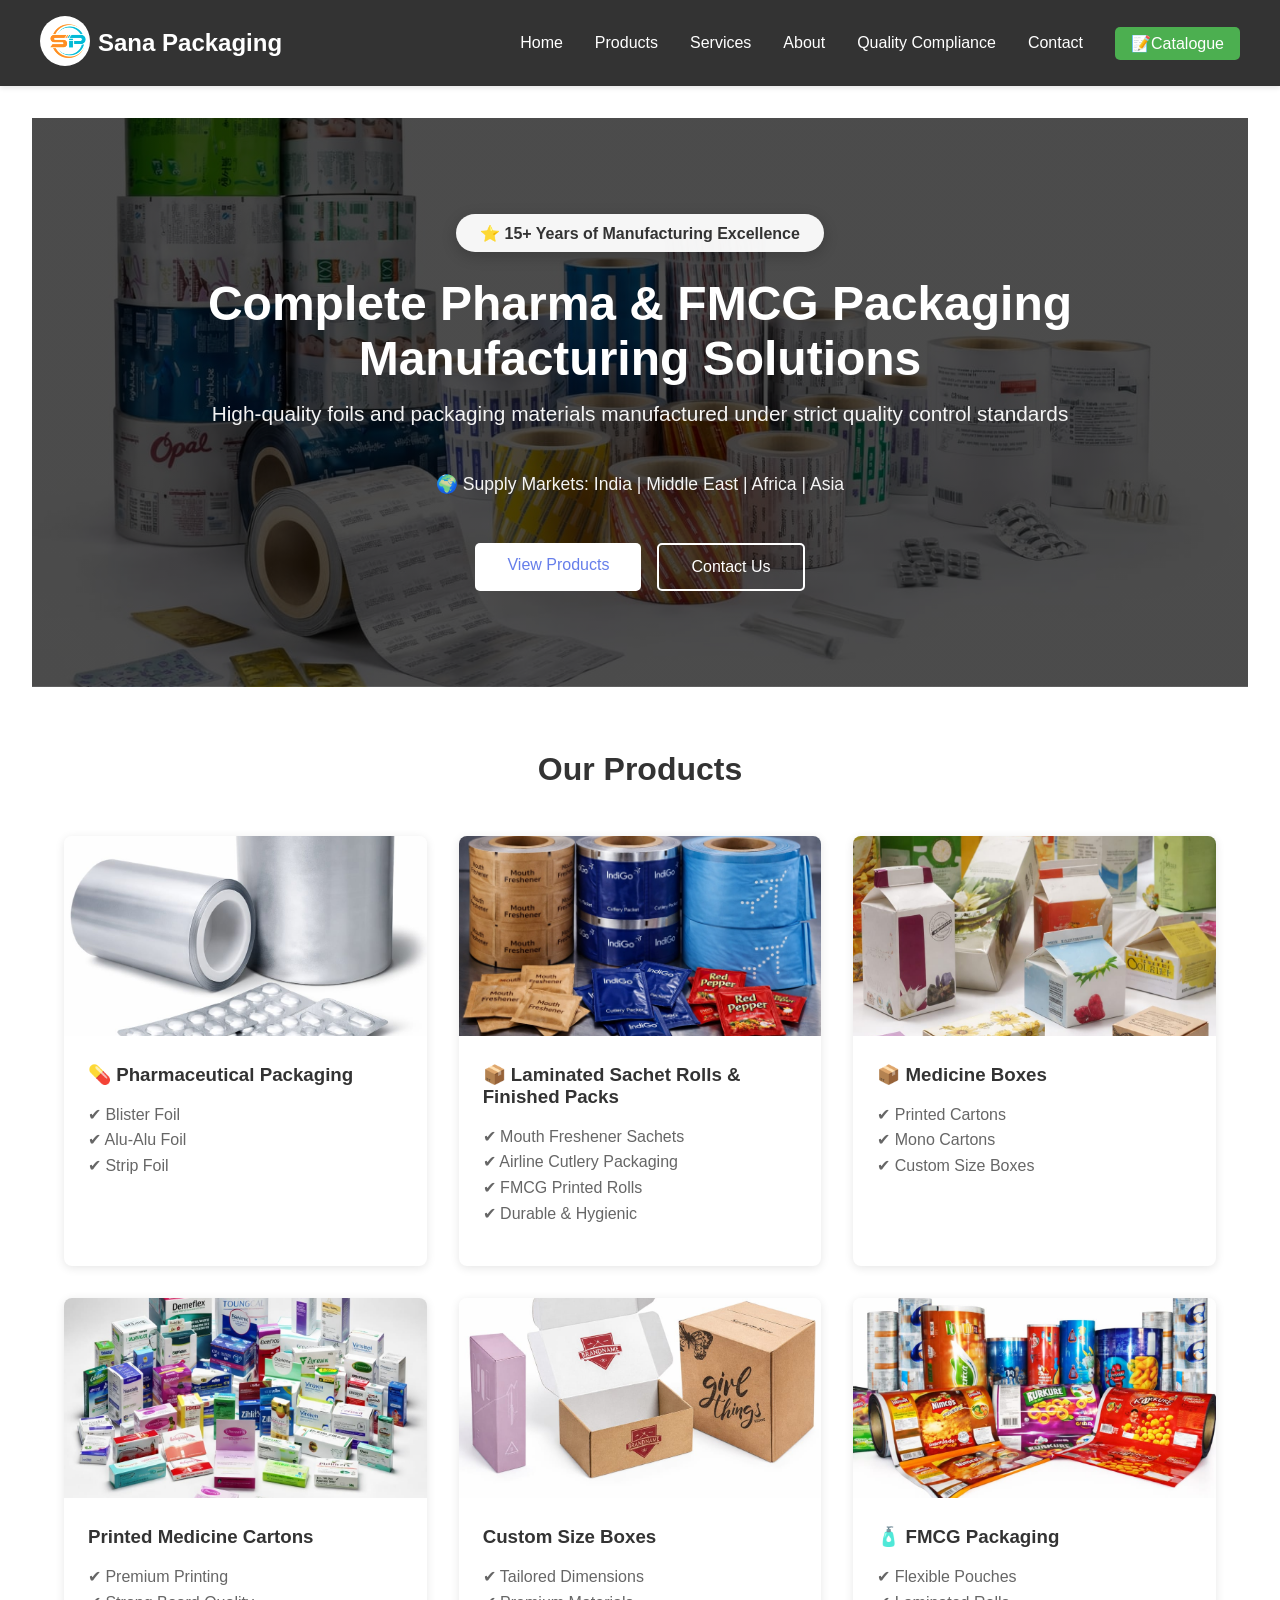
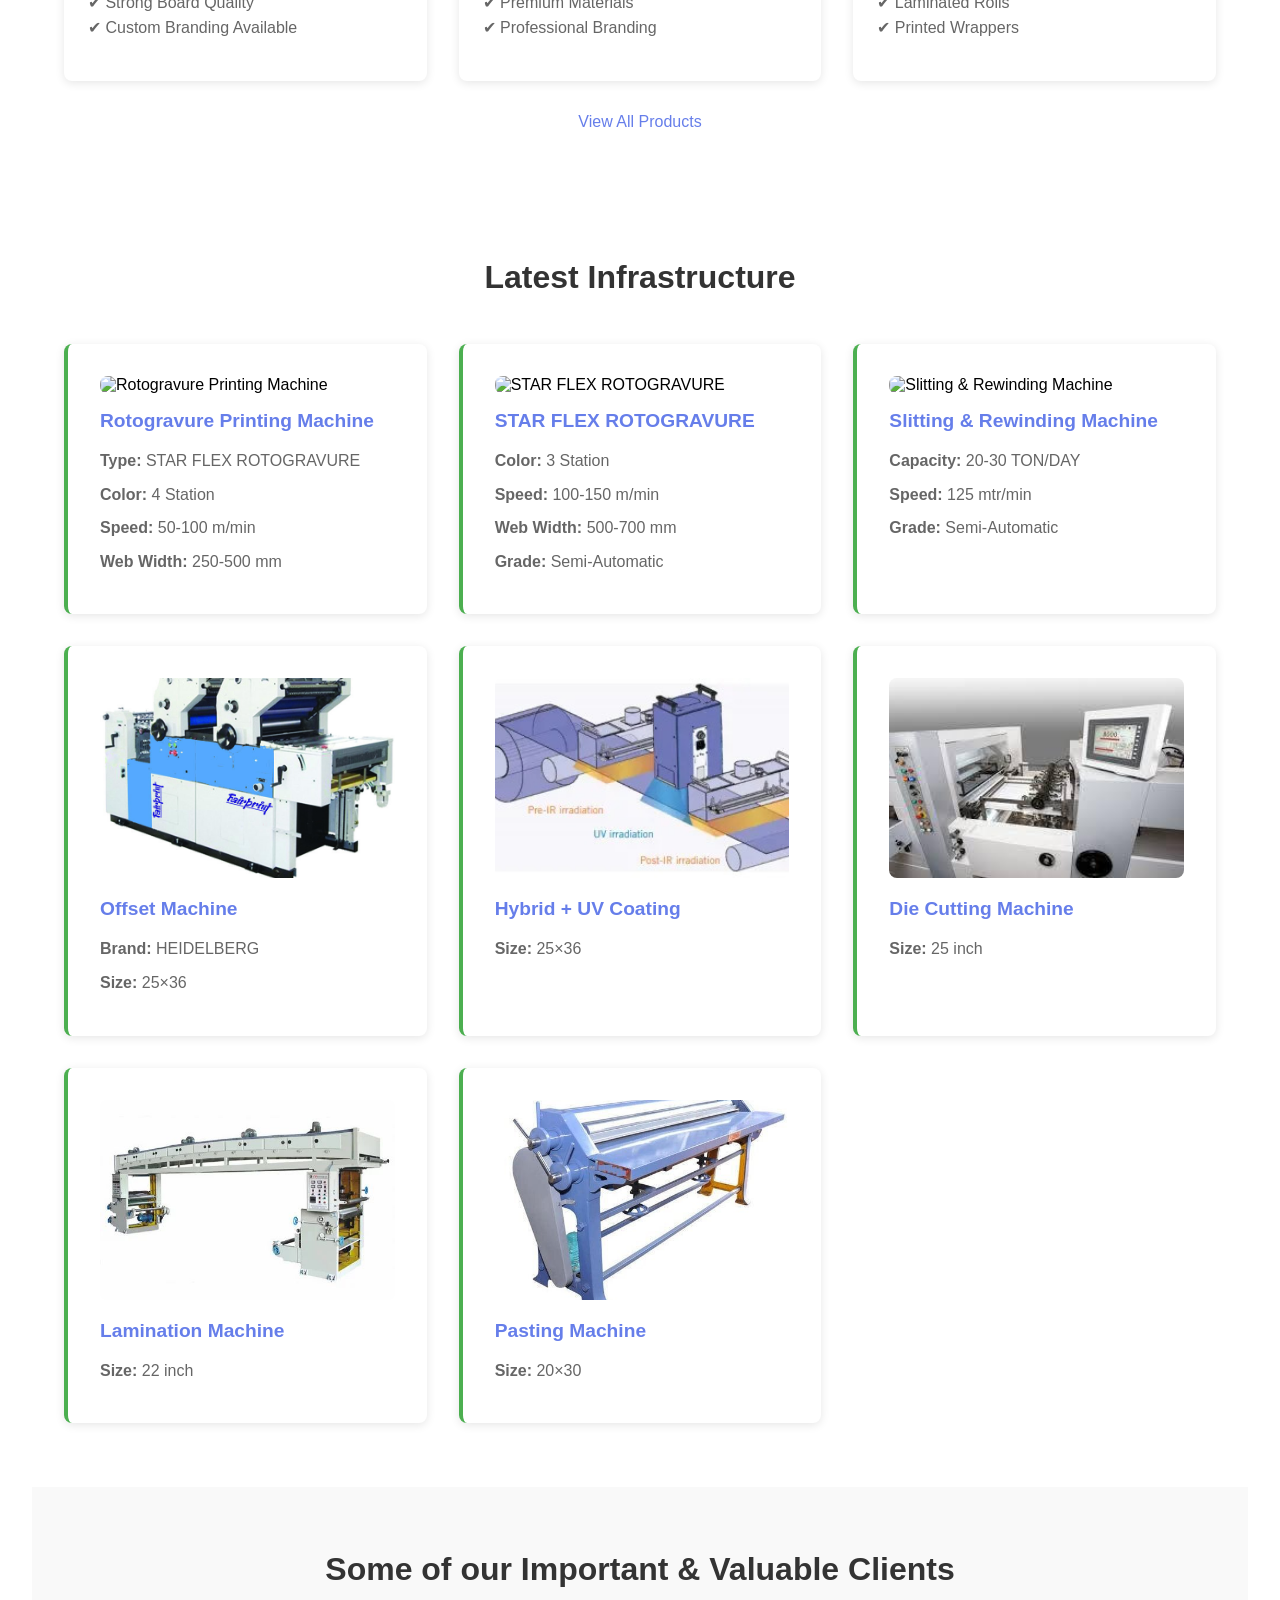
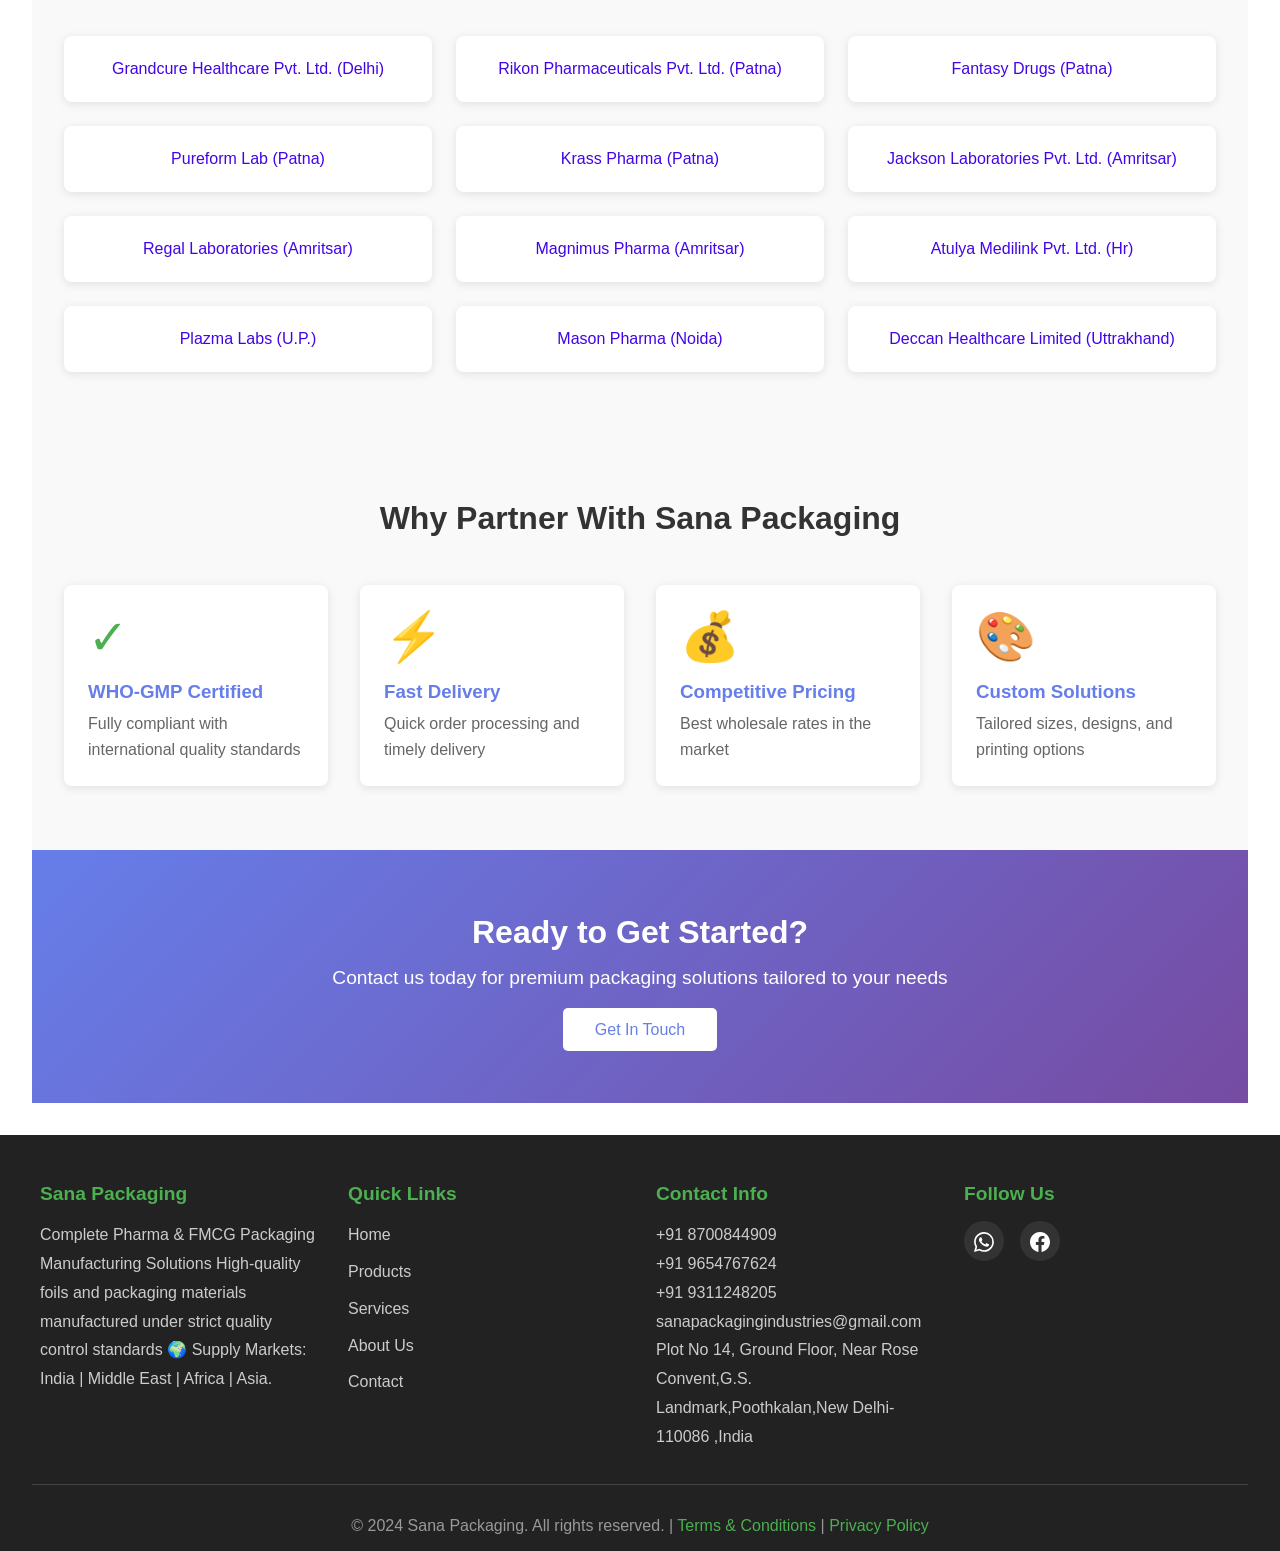
==== index.html @ e00f4d95 "Add files via upload" ====
<!DOCTYPE html>
<html lang="en">

<head>
    <meta charset="UTF-8">
    <meta name="viewport" content="width=device-width, initial-scale=1.0">
    <title>Sana Packaging</title>
    <link rel="stylesheet" href="css/main.css">
    <link rel="stylesheet" href="css/style.css">
    <link rel="stylesheet" href="css/animation.css">
    <script src="js/main.js" defer></script>
</head>

<body>
    <header>
        <div class="container">
            <div class="logo">
                <a href="index.html">
                    <img src="images/logo.jpeg" alt="Sana Packaging Logo">
                </a>
                <h1>Sana Packaging</h1>
            </div>
            <button class="menu-toggle" aria-label="Toggle menu">
                <span></span>
                <span></span>
                <span></span>
            </button>
            <nav>
                <ul>
                    <li><a href="index.html">Home</a></li>
                    <li><a href="product.html">Products</a></li>
                    <li><a href="services.html">Services</a></li>
                    <li><a href="about.html">About</a></li>
                    <li><a href="certifications.html">Quality Compliance</a></li>
                    <li><a href="contact.html">Contact</a></li>
                    <li><a href="Catalog/Sana Packaging Industries.pdf" download="Sana-Packaging-Catalog.pdf" class="catalog-link">📝Catalogue</a></li>
                </ul>
            </nav>
        </div>
    </header>

    <main>
        <section class="hero">
            <div class="hero-badge">⭐ 15+ Years of Manufacturing Excellence</div>
            <h1>Complete Pharma & FMCG Packaging Manufacturing Solutions</h1>
            <p>High-quality foils and packaging materials manufactured under strict quality control standards</p>
            <div class="hero-markets">
                <p>🌍 Supply Markets: India | Middle East | Africa | Asia</p>
            </div>
            <div class="hero-buttons">
                <a href="product.html" class="btn btn-primary">View Products</a>
                <a href="contact.html" class="btn btn-secondary">Contact Us</a>
            </div>
        </section>



        <section class="products-preview">
            <div class="container">
                <h2>Our Products</h2>
                <div class="product-grid">
                    <div class="product-card">
                        <img src="images/BlisterFoil.jpeg" alt="Pharmaceutical Packaging">
                        <div class="product-info">
                            <h3>💊 Pharmaceutical Packaging</h3>
                            <p>✔ Blister Foil<br>✔ Alu-Alu Foil<br>✔ Strip Foil</p>
                        </div>
                    </div>
                    

                   
                     <div class="product-card">
                        <img src="images/LaminatedSachetPackaging.jpeg" alt="Laminated Sachet Rolls & Finished Packs">
                        <div class="product-info">
                            <h3>📦 Laminated Sachet Rolls & Finished Packs</h3>
                            <p>✔  Mouth Freshener Sachets<br>✔ Airline Cutlery Packaging<br>✔ FMCG Printed Rolls <br>✔ Durable & Hygienic</p>
                        </div>
                    </div>
            

                   




                    <div class="product-card">
                        <img src="images/MonoCartons.jpeg" alt="Medicine Boxes">
                        <div class="product-info">
                            <h3>📦 Medicine Boxes</h3>
                            <p>✔ Printed Cartons<br>✔ Mono Cartons<br>✔ Custom Size Boxes</p>
                        </div>
                    </div>





                          <div class="product-card">
                        <img src="images/PrintedMedicineCartons.jpeg" alt="Printed Medicine Cartons">
                        <div class="product-info">
                            <h3>Printed Medicine Cartons</h3>
                            <p>✔ Premium Printing<br>✔ Strong Board Quality<br>✔ Custom Branding Available</p>
                        </div>
                    </div>


                    <div class="product-card">
                        <img src="images/CustomSizeBoxes.jpeg" alt="Custom Size Boxes">
                        <div class="product-info">
                            <h3>Custom Size Boxes</h3>
                            <p>✔ Tailored Dimensions<br>✔ Premium Materials<br>✔ Professional Branding</p>
                        </div>
                    </div>



                    <div class="product-card">
                        <img src="images/FlexiblePackagingPouches.jpeg" alt="FMCG Packaging">
                        <div class="product-info">
                            <h3>🧴 FMCG Packaging</h3>
                            <p>✔ Flexible Pouches<br>✔ Laminated Rolls<br>✔ Printed Wrappers</p>
                        </div>
                    </div>


                </div>
                <div class="text-center">
                    <a href="product.html" class="btn btn-primary">View All Products</a>
                </div>
            </div>
        </section>

        <section class="infrastructure-section">
            <div class="container">
                <h2>Latest Infrastructure</h2>
                <div class="machines-grid">
                    <div class="machine-card">
                        <img src="images/RotogravurePrintingMachine.jpg" alt="Rotogravure Printing Machine">
                        <h3>Rotogravure Printing Machine</h3>
                        <p><strong>Type:</strong> STAR FLEX ROTOGRAVURE</p>
                        <p><strong>Color:</strong> 4 Station</p>
                        <p><strong>Speed:</strong> 50-100 m/min</p>
                        <p><strong>Web Width:</strong> 250-500 mm</p>
                    </div>
                    <div class="machine-card">
                        <img src="images/STARFLEXROTOGRAVURE.png" alt="STAR FLEX ROTOGRAVURE">
                        <h3>STAR FLEX ROTOGRAVURE</h3>
                        <p><strong>Color:</strong> 3 Station</p>
                        <p><strong>Speed:</strong> 100-150 m/min</p>
                        <p><strong>Web Width:</strong> 500-700 mm</p>
                        <p><strong>Grade:</strong> Semi-Automatic</p>
                    </div>
                    <div class="machine-card">
                        <img src="images/SlittingRewindingMachine.jpg" alt="Slitting & Rewinding Machine">
                        <h3>Slitting & Rewinding Machine</h3>
                        <p><strong>Capacity:</strong> 20-30 TON/DAY</p>
                        <p><strong>Speed:</strong> 125 mtr/min</p>
                        <p><strong>Grade:</strong> Semi-Automatic</p>
                    </div>
                    <div class="machine-card">
                        <img src="images/OffsetMachine.jpg" alt="Offset Machine">
                        <h3>Offset Machine</h3>
                        <p><strong>Brand:</strong> HEIDELBERG</p>
                        <p><strong>Size:</strong> 25×36</p>
                    </div>
                    <div class="machine-card">
                        <img src="images/HybridUVCoating.jpg" alt="Hybrid + UV Coating">
                        <h3>Hybrid + UV Coating</h3>
                        <p><strong>Size:</strong> 25×36</p>
                    </div>
                    <div class="machine-card">
                        <img src="images/DieCuttingMachine.jpg" alt="Die Cutting Machine">
                        <h3>Die Cutting Machine</h3>
                        <p><strong>Size:</strong> 25 inch</p>
                    </div>
                    <div class="machine-card">
                        <img src="images/LiminationMachineSana.jpeg" alt="Lamination Machine">
                        <h3>Lamination Machine</h3>
                        <p><strong>Size:</strong> 22 inch</p>
                    </div>
                    <div class="machine-card">
                        <img src="images/PastingMachine.jpg" alt="Pasting Machine">
                        <h3>Pasting Machine</h3>
                        <p><strong>Size:</strong> 20×30</p>
                    </div>
                </div>
            </div>
        </section>

        <section class="clients-section">
            <div class="container">
                <h2>Some of our Important & Valuable Clients</h2>
                <div class="clients-grid">
                    <div class="client-item">Grandcure Healthcare Pvt. Ltd. (Delhi)</div>
                    <div class="client-item">Rikon Pharmaceuticals Pvt. Ltd. (Patna)</div>
                    <div class="client-item">Fantasy Drugs (Patna)</div>
                    <div class="client-item">Pureform Lab (Patna)</div>
                    <div class="client-item">Krass Pharma (Patna)</div>
                    <div class="client-item">Jackson Laboratories Pvt. Ltd. (Amritsar)</div>
                    <div class="client-item">Regal Laboratories (Amritsar)</div>
                    <div class="client-item">Magnimus Pharma (Amritsar)</div>
                    <div class="client-item">Atulya Medilink Pvt. Ltd. (Hr)</div>
                    <div class="client-item">Plazma Labs (U.P.)</div>
                    <div class="client-item">Mason Pharma (Noida)</div>
                    <div class="client-item">Deccan Healthcare Limited (Uttrakhand)</div>
                </div>
            </div>
        </section>



        <section class="features-section">
            <div class="container">
                <h2>Why Partner With Sana Packaging</h2>
                <div class="features-grid">
                    <div class="feature">
                        <div class="feature-icon">✓</div>
                        <h3>WHO-GMP Certified</h3>
                        <p>Fully compliant with international quality standards</p>
                    </div>
                    <div class="feature">
                        <div class="feature-icon">⚡</div>
                        <h3>Fast Delivery</h3>
                        <p>Quick order processing and timely delivery</p>
                    </div>
                    <div class="feature">
                        <div class="feature-icon">💰</div>
                        <h3>Competitive Pricing</h3>
                        <p>Best wholesale rates in the market</p>
                    </div>
                    <div class="feature">
                        <div class="feature-icon">🎨</div>
                        <h3>Custom Solutions</h3>
                        <p>Tailored sizes, designs, and printing options</p>
                    </div>
                </div>
            </div>
        </section>




        <section class="cta-section">
            <div class="container">
                <h2>Ready to Get Started?</h2>
                <p>Contact us today for premium packaging solutions tailored to your needs</p>
                <a href="contact.html" class="btn btn-primary">Get In Touch</a>
            </div>
        </section>
    </main>

    <footer>
        <div class="footer-content">
            <div class="footer-section footer-logo-section">
              
                <h3>Sana Packaging</h3>
                <p>Complete Pharma & FMCG Packaging Manufacturing Solutions
High-quality foils and packaging materials manufactured under strict quality control standards

🌍 Supply Markets: India | Middle East | Africa | Asia.</p>
            </div>
            <div class="footer-section">
                <h3>Quick Links</h3>
                <ul>
                    <li><a href="index.html">Home</a></li>
                    <li><a href="product.html">Products</a></li>
                    <li><a href="services.html">Services</a></li>
                    <li><a href="about.html">About Us</a></li>
                    <li><a href="contact.html">Contact</a></li>
                </ul>
            </div>
            <div class="footer-section">
                <h3>Contact Info</h3>
                <p>+91 8700844909 <br>
                    +91 9654767624<br>
                    +91 9311248205
                
                </p>
                    
                    
                    
                <p> sanapackagingindustries@gmail.com</p>
                <p>Plot No 14, Ground Floor, Near Rose Convent,G.S. Landmark,Poothkalan,New Delhi-110086 ,India</p>
            </div>
            <div class="footer-section">
                <h3>Follow Us</h3>
                <div class="social-links">
                    <a href="https://wa.me/919311248205" target="_blank" title="WhatsApp">
                        <svg xmlns="http://www.w3.org/2000/svg" width="20" height="20" fill="currentColor"
                            viewBox="0 0 16 16">
                            <path
                                d="M13.601 2.326A7.854 7.854 0 0 0 7.994 0C3.627 0 .068 3.558.064 7.926c0 1.399.366 2.76 1.057 3.965L0 16l4.204-1.102a7.933 7.933 0 0 0 3.79.965h.004c4.368 0 7.926-3.558 7.93-7.93A7.898 7.898 0 0 0 13.6 2.326zM7.994 14.521a6.573 6.573 0 0 1-3.356-.92l-.24-.144-2.494.654.666-2.433-.156-.251a6.56 6.56 0 0 1-1.007-3.505c0-3.626 2.957-6.584 6.591-6.584a6.56 6.56 0 0 1 4.66 1.931 6.557 6.557 0 0 1 1.928 4.66c-.004 3.639-2.961 6.592-6.592 6.592zm3.615-4.934c-.197-.099-1.17-.578-1.353-.646-.182-.065-.315-.099-.445.099-.133.197-.513.646-.627.775-.114.133-.232.148-.43.05-.197-.1-.836-.308-1.592-.985-.59-.525-.985-1.175-1.103-1.372-.114-.198-.011-.304.088-.403.087-.088.197-.232.296-.346.1-.114.133-.198.198-.33.065-.134.034-.248-.015-.347-.05-.099-.445-1.076-.612-1.47-.16-.389-.323-.335-.445-.34-.114-.007-.247-.007-.38-.007a.729.729 0 0 0-.529.247c-.182.198-.691.677-.691 1.654 0 .977.71 1.916.81 2.049.098.133 1.394 2.132 3.383 2.992.47.205.84.326 1.129.418.475.152.904.129 1.246.08.38-.058 1.171-.48 1.338-.943.164-.464.164-.86.114-.943-.049-.084-.182-.133-.38-.232z" />
                        </svg>
                    </a>
                    
                    <a href="https://www.facebook.com/profile.php?id=61584135216751" target="_blank" title="Facebook">
                        <svg xmlns="http://www.w3.org/2000/svg" width="20" height="20" fill="currentColor"
                            viewBox="0 0 16 16">
                            <path
                                d="M16 8.049c0-4.446-3.582-8.05-8-8.05C3.58 0-.002 3.603-.002 8.05c0 4.017 2.926 7.347 6.75 7.951v-5.625h-2.03V8.05H6.75V6.275c0-2.017 1.195-3.131 3.022-3.131.876 0 1.791.157 1.791.157v1.98h-1.009c-.993 0-1.303.621-1.303 1.258v1.51h2.218l-.354 2.326H9.25V16c3.824-.604 6.75-3.934 6.75-7.951z" />
                        </svg>
                    </a>
                </div>
            </div>
        </div>
        <div class="footer-bottom">
            <p>&copy; 2024 Sana Packaging. All rights reserved. | <a href="terms.html">Terms & Conditions</a> | <a
                    href="privacy.html">Privacy Policy</a></p>
        </div>
    </footer>
</body>

</html>
---- css/main.css ----
* {
    margin: 0;
    padding: 0;
    box-sizing: border-box;
}

body {
    min-height: 100vh;
    display: flex;
    flex-direction: column;
    font-family: Arial, sans-serif;
}

main {
    flex: 1;
    padding: 2rem;
}

header {
    background: #333;
    color: white;
    padding: 1rem 2rem;
    box-shadow: 0 2px 5px rgba(0,0,0,0.1);
    position: sticky;
    top: 0;
    z-index: 1000;
    transition: transform 0.3s ease;
}

header.hide {
    transform: translateY(-100%);
}

header .container {
    max-width: 1200px;
    margin: 0 auto;
    display: flex;
    justify-content: space-between;
    align-items: center;
}

.logo {
    display: flex;
    align-items: center;
    gap: 0.5rem;
}

.logo img {
    height: 50px;
    width: 50px;
    object-fit: cover;
    filter: brightness(1.1);
    border-radius: 50%;
}

.logo h1 {
    font-size: 1.5rem;
    cursor: pointer;
}

.menu-toggle {
    display: none;
    flex-direction: column;
    gap: 4px;
    background: none;
    border: none;
    cursor: pointer;
}

.menu-toggle span {
    width: 25px;
    height: 3px;
    background: white;
}

nav ul {
    display: flex;
    gap: 2rem;
    list-style: none;
}

nav a {
    color: white;
    text-decoration: none;
    font-weight: 500;
}

footer {
    background: #222;
    color: white;
    padding: 3rem 2rem 1rem;
}

.footer-content {
    display: grid;
    grid-template-columns: repeat(auto-fit, minmax(250px, 1fr));
    gap: 2rem;
    max-width: 1200px;
    margin: 0 auto 2rem;
}

.footer-section h3 {
    color: #4CAF50;
    margin-bottom: 1rem;
    font-size: 1.2rem;
}

.footer-section p,
.footer-section ul {
    color: #ccc;
    line-height: 1.8;
}

.footer-section ul {
    list-style: none;
}

.footer-section ul li {
    margin-bottom: 0.5rem;
}

.footer-section a {
    color: #ccc;
    text-decoration: none;
}

.social-links {
    display: flex;
    gap: 1rem;
    margin-top: 1rem;
}

.social-links a {
    display: inline-block;
    width: 40px;
    height: 40px;
    background: #333;
    border-radius: 50%;
    text-align: center;
    line-height: 40px;
    font-size: 1.2rem;
}

.social-links a svg {
    fill: white;
    vertical-align: middle;
}

.footer-bottom {
    text-align: center;
    padding-top: 2rem;
    border-top: 1px solid #444;
    color: #999;
}

.footer-bottom a {
    color: #4CAF50;
    text-decoration: none;
}

@media (max-width: 768px) {
    .menu-toggle {
        display: flex;
    }

    nav {
        position: absolute;
        top: 100%;
        left: 0;
        right: 0;
        background: #333;
        max-height: 0;
        overflow: hidden;
    }

    nav.active {
        max-height: 500px;
    }

    nav ul {
        flex-direction: column;
        gap: 0;
        padding: 1rem 0;
    }

    nav li {
        text-align: center;
        padding: 0.8rem;
        border-bottom: 1px solid #444;
    }

    nav .catalog-link {
        display: inline-block;
        margin: 0.5rem auto;
        width: auto;
    }

    header .container {
        position: relative;
    }

    header, footer {
        padding: 1rem;
    }

    .logo img {
        height: 35px;
        width: 35px;
    }

    .logo h1 {
        font-size: 1.2rem;
    }

    main {
        padding: 1rem;
    }

    footer {
        padding: 2rem 1rem 1rem;
    }

    .footer-content {
        grid-template-columns: 1fr;
        gap: 1.5rem;
    }
}


.footer-logo {
    width: 60px;
    height: 60px;
    border-radius: 50%;
    object-fit: cover;
    margin-bottom: 1rem;
}


.catalog-link {
    background: #4CAF50;
    padding: 0.5rem 1rem;
    border-radius: 5px;
}

.catalog-link:hover {
    background: #45a049;
}
---- css/style.css ----
.hero {
    background: linear-gradient(rgba(0, 0, 0, 0.7), rgba(0, 0, 0, 0.7)), url('../images/BankGroundImage.jpeg');
    background-size: cover;
    background-position: center;
    background-repeat: no-repeat;
    min-height: 500px;
    color: white;
    padding: 6rem 2rem;
    text-align: center;
    display: flex;
    flex-direction: column;
    justify-content: center;
    align-items: center;
}

.hero-badge {
    background: rgba(255, 255, 255, 0.95);
    color: #333;
    padding: 0.6rem 1.5rem;
    border-radius: 50px;
    font-weight: 600;
    font-size: 1rem;
    margin-bottom: 1.5rem;
    box-shadow: 0 4px 15px rgba(0,0,0,0.2);
}

.hero h1 {
    font-size: 3rem;
    margin-bottom: 1rem;
}

.hero p {
    font-size: 1.3rem;
    margin-bottom: 2rem;
    opacity: 0.95;
}

.hero-buttons {
    display: flex;
    gap: 1rem;
    justify-content: center;
    flex-wrap: wrap;
}

.btn {
    padding: 0.8rem 2rem;
    border-radius: 5px;
    text-decoration: none;
    font-weight: 500;
}

.btn-primary {
    background: white;
    color: #667eea;
}

.btn-secondary {
    background: transparent;
    color: white;
    border: 2px solid white;
}

.features-section {
    padding: 4rem 2rem;
    background: #f9f9f9;
}

.features-section h2 {
    text-align: center;
    font-size: 2rem;
    margin-bottom: 3rem;
    color: #333;
}

.features-grid {
    display: grid;
    grid-template-columns: repeat(auto-fit, minmax(250px, 1fr));
    gap: 2rem;
    margin-top: 2rem;
}

.feature {
    background: white;
    padding: 1.5rem;
    border-radius: 8px;
    box-shadow: 0 2px 10px rgba(0,0,0,0.1);
}

.feature-icon {
    font-size: 3rem;
    margin-bottom: 1rem;
    color: #4CAF50;
}

.feature h3 {
    color: #667eea;
    margin-bottom: 0.5rem;
}

.feature p {
    color: #666;
    line-height: 1.6;
}

.products-preview {
    padding: 4rem 2rem;
}

.products-preview h2 {
    text-align: center;
    font-size: 2rem;
    margin-bottom: 3rem;
    color: #333;
}

.products-preview .product-card {
    cursor: pointer;
}

.products-preview .product-info p {
    color: #666;
}

.product-grid {
    display: grid;
    grid-template-columns: repeat(auto-fit, minmax(300px, 1fr));
    gap: 2rem;
    margin-top: 2rem;
}

.product-card {
    background: white;
    border-radius: 8px;
    overflow: hidden;
    box-shadow: 0 2px 10px rgba(0,0,0,0.1);
}

.product-card img {
    width: 100%;
    height: 200px;
    object-fit: cover;
    background: #e0e0e0;
}

.product-info {
    padding: 1.5rem;
}

.product-info h3 {
    color: #333;
    margin-bottom: 1rem;
}

.product-info p {
    color: #666;
    line-height: 1.6;
    margin-bottom: 1rem;
}

.product-info .btn {
    display: inline-block;
    margin-top: 0.5rem;
}

.text-center {
    text-align: center;
    margin-top: 2rem;
}

.cta-section {
    background: linear-gradient(135deg, #667eea 0%, #764ba2 100%);
    color: white;
    padding: 4rem 2rem;
    text-align: center;
}

.cta-section h2 {
    font-size: 2rem;
    margin-bottom: 1rem;
}

.cta-section p {
    font-size: 1.2rem;
    margin-bottom: 2rem;
}

.about-hero {
    background: linear-gradient(135deg, #667eea 0%, #764ba2 100%);
    color: white;
    padding: 4rem 2rem;
    text-align: center;
}

.about-hero h1 {
    font-size: 2.5rem;
}

.company-overview, .why-choose, .certifications, .visuals {
    padding: 3rem 2rem;
}

.company-overview {
    background: #f9f9f9;
}

.company-overview h2, .why-choose h2, .certifications h2, .visuals h2 {
    font-size: 2rem;
    margin-bottom: 1.5rem;
    color: #333;
}

.company-overview p {
    line-height: 1.8;
    margin-bottom: 1rem;
    color: #555;
}

.certifications {
    background: #f9f9f9;
}

.cert-grid {
    display: grid;
    grid-template-columns: repeat(auto-fit, minmax(280px, 1fr));
    gap: 2rem;
    margin-top: 2rem;
}

.cert-item {
    background: white;
    padding: 1.5rem;
    border-radius: 8px;
    border-left: 4px solid #4CAF50;
}

.cert-item h3 {
    color: #333;
    margin-bottom: 0.8rem;
}

.cert-item p, .cert-item ul {
    color: #666;
    line-height: 1.6;
}

.cert-item ul {
    list-style-position: inside;
}

.cert-item li {
    margin-bottom: 0.5rem;
}

.gallery {
    display: grid;
    grid-template-columns: repeat(auto-fit, minmax(300px, 1fr));
    gap: 2rem;
    margin-top: 2rem;
}

.gallery-item {
    text-align: center;
}

.gallery-item img {
    width: 100%;
    height: 250px;
    object-fit: cover;
    border-radius: 8px;
    background: #ddd;
}

.gallery-item p {
    margin-top: 0.8rem;
    font-weight: 500;
    color: #333;
}

.product-hero {
    background: linear-gradient(135deg, #4CAF50 0%, #45a049 100%);
    color: white;
    padding: 4rem 2rem;
    text-align: center;
}

.product-hero h1 {
    font-size: 2.5rem;
}

.product-section {
    padding: 3rem 2rem;
}

.product-section:nth-child(even) {
    background: #f9f9f9;
}

.product-section h2 {
    font-size: 2rem;
    margin-bottom: 1.5rem;
    color: #333;
}

.custom-section {
    background: linear-gradient(135deg, #667eea 0%, #764ba2 100%);
    color: white;
    padding: 3rem 2rem;
    text-align: center;
}

.custom-section h2 {
    color: white;
    margin-bottom: 1rem;
}

.custom-section p {
    font-size: 1.1rem;
    line-height: 1.8;
}

.export-pricing {
    padding: 4rem 2rem;
    background: #f9f9f9;
}

.export-pricing h2 {
    text-align: center;
    font-size: 2rem;
    margin-bottom: 3rem;
    color: #333;
}

.export-grid {
    display: grid;
    grid-template-columns: repeat(auto-fit, minmax(300px, 1fr));
    gap: 2rem;
    margin-bottom: 3rem;
}

.export-card {
    background: white;
    padding: 2rem;
    border-radius: 8px;
    box-shadow: 0 2px 10px rgba(0,0,0,0.1);
}

.export-card h3 {
    color: #667eea;
    margin-bottom: 1rem;
}

.export-card p {
    color: #555;
    font-size: 1.1rem;
}

.export-card ul {
    list-style-position: inside;
    color: #555;
}

.export-card ul li {
    margin-bottom: 0.5rem;
}

.pricing-section {
    margin: 3rem 0;
}

.pricing-section h3 {
    text-align: center;
    font-size: 1.8rem;
    color: #333;
    margin-bottom: 2rem;
}

.pricing-grid {
    display: grid;
    grid-template-columns: repeat(auto-fit, minmax(250px, 1fr));
    gap: 2rem;
    margin-bottom: 2rem;
}

.price-card {
    background: white;
    padding: 2rem;
    border-radius: 8px;
    text-align: center;
    box-shadow: 0 2px 10px rgba(0,0,0,0.1);
    border-top: 4px solid #4CAF50;
}

.price-card h4 {
    color: #333;
    margin-bottom: 1rem;
    font-size: 1.3rem;
}

.price-card .price {
    color: #4CAF50;
    font-size: 1.5rem;
    font-weight: bold;
}

.bulk-discount {
    text-align: center;
    font-size: 1.2rem;
    color: #667eea;
    font-weight: 500;
}

.export-terms {
    background: white;
    padding: 2rem;
    border-radius: 8px;
    box-shadow: 0 2px 10px rgba(0,0,0,0.1);
}

.export-terms h3 {
    color: #333;
    margin-bottom: 1.5rem;
    text-align: center;
    font-size: 1.8rem;
}

.terms-grid {
    display: grid;
    grid-template-columns: repeat(auto-fit, minmax(200px, 1fr));
    gap: 1.5rem;
}

.term-item {
    padding: 1rem;
    background: #f9f9f9;
    border-radius: 5px;
    border-left: 3px solid #4CAF50;
}

.term-item strong {
    color: #333;
    display: block;
    margin-bottom: 0.3rem;
}

.contact-hero {
    background: linear-gradient(135deg, #4CAF50 0%, #45a049 100%);
    color: white;
    padding: 4rem 2rem;
    text-align: center;
}

.contact-hero h1 {
    font-size: 2.5rem;
    margin-bottom: 0.5rem;
}

.contact-hero p {
    font-size: 1.2rem;
}

.contact-section {
    padding: 3rem 2rem;
}

.contact-grid {
    display: grid;
    grid-template-columns: 1fr 1fr;
    gap: 3rem;
    max-width: 1200px;
    margin: 0 auto;
}

.contact-info h2, .contact-form-wrapper h2 {
    font-size: 2rem;
    margin-bottom: 1.5rem;
    color: #333;
}

.contact-person, .location {
    margin-bottom: 2rem;
}

.contact-person h3, .location h3 {
    color: #667eea;
    margin-bottom: 1rem;
}

.contact-details {
    margin-top: 1rem;
}

.contact-details p {
    margin-bottom: 0.8rem;
    color: #555;
}

.contact-details a {
    color: #667eea;
    text-decoration: none;
}

.whatsapp-btn {
    display: inline-block;
    background: #25D366;
    color: white !important;
    padding: 0.8rem 1.5rem;
    border-radius: 5px;
    margin-top: 1rem;
    text-decoration: none !important;
}

.location p {
    color: #555;
    line-height: 1.8;
}

.contact-form {
    background: #f9f9f9;
    padding: 2rem;
    border-radius: 8px;
}

.form-group {
    margin-bottom: 1.5rem;
}

.form-group label {
    display: block;
    margin-bottom: 0.5rem;
    color: #333;
    font-weight: 500;
}

.form-group input,
.form-group textarea {
    width: 100%;
    padding: 0.8rem;
    border: 1px solid #ddd;
    border-radius: 5px;
    font-family: Arial, sans-serif;
}

.contact-form .btn {
    width: 100%;
    cursor: pointer;
    border: none;
}

.cert-hero {
    background: linear-gradient(135deg, #667eea 0%, #764ba2 100%);
    color: white;
    padding: 4rem 2rem;
    text-align: center;
}

.cert-hero h1 {
    font-size: 2.5rem;
    margin-bottom: 0.5rem;
}

.cert-hero p {
    font-size: 1.2rem;
}

.certifications-section {
    padding: 4rem 2rem;
}

.certifications-section .cert-grid {
    display: grid;
    grid-template-columns: repeat(auto-fit, minmax(300px, 1fr));
    gap: 2rem;
}

.cert-card {
    background: white;
    padding: 2rem;
    border-radius: 8px;
    box-shadow: 0 2px 10px rgba(0,0,0,0.1);
    text-align: center;
}

.cert-icon {
    width: 60px;
    height: 60px;
    background: #4CAF50;
    color: white;
    border-radius: 50%;
    display: flex;
    align-items: center;
    justify-content: center;
    font-size: 2rem;
    margin: 0 auto 1rem;
}

.cert-card h3 {
    color: #333;
    margin-bottom: 0.5rem;
    font-size: 1.5rem;
}

.cert-card p {
    color: #667eea;
    font-weight: 500;
    margin-bottom: 0.5rem;
}

.cert-card .cert-desc {
    color: #666;
    font-weight: normal;
    line-height: 1.6;
}

.compliance-section {
    background: #f9f9f9;
    padding: 3rem 2rem;
    text-align: center;
}

.compliance-section h2 {
    color: #333;
    font-size: 2rem;
    margin-bottom: 1rem;
}

.compliance-section p {
    color: #555;
    font-size: 1.1rem;
    line-height: 1.8;
    max-width: 800px;
    margin: 0 auto;
}

@media (max-width: 768px) {
    .hero {
        padding: 4rem 1rem;
        min-height: 400px;
    }

    .hero-badge {
        font-size: 0.85rem;
        padding: 0.5rem 1rem;
    }

    .hero h1 {
        font-size: 2rem;
    }

    .hero p {
        font-size: 1.1rem;
    }

    .hero-services {
        min-height: 250px;
        padding: 2.5rem 1rem;
    }

    .hero-services h1 {
        font-size: 1.8rem;
    }

    .hero-services p {
        font-size: 1rem;
    }

    .features-section,
    .products-preview,
    .cta-section {
        padding: 3rem 1rem;
    }

    .export-pricing {
        padding: 3rem 1rem;
    }

    .pricing-grid,
    .terms-grid {
        grid-template-columns: 1fr;
    }

    .contact-grid {
        grid-template-columns: 1fr;
        gap: 2rem;
    }

    .contact-hero {
        padding: 3rem 1rem;
    }

    .contact-hero h1 {
        font-size: 2rem;
    }

    .certifications-section {
        padding: 3rem 1rem;
    }

    .cert-hero {
        padding: 3rem 1rem;
    }

    .cert-hero h1 {
        font-size: 2rem;
    }
}


.services-section {
    padding: 4rem 2rem;
}

.services-section h2 {
    text-align: center;
    font-size: 2rem;
    margin-bottom: 3rem;
    color: #333;
}

.services-grid {
    display: grid;
    grid-template-columns: repeat(auto-fit, minmax(300px, 1fr));
    gap: 2rem;
}

.service-card {
    background: white;
    padding: 2rem;
    border-radius: 8px;
    box-shadow: 0 2px 10px rgba(0,0,0,0.1);
    text-align: center;
}

.service-icon {
    font-size: 3rem;
    margin-bottom: 1rem;
}

.service-card h3 {
    color: #667eea;
    margin-bottom: 1rem;
    font-size: 1.3rem;
}

.service-card p {
    color: #666;
    line-height: 1.6;
}

@media (max-width: 768px) {
    .services-section {
        padding: 3rem 1rem;
    }
}


.hero-services {
    background: linear-gradient(rgba(0, 0, 0, 0.5), rgba(0, 0, 0, 0.5)), url('../images/MachineSana.jpeg');
    background-size: cover;
    background-position: center;
    min-height: 300px;
    padding: 3rem 2rem;
    display: flex;
    flex-direction: column;
    justify-content: center;
    align-items: center;
    color: white;
    text-align: center;
}

.hero-services h1 {
    font-size: 2.5rem;
    margin-bottom: 1rem;
}

.hero-services p {
    font-size: 1.2rem;
    margin-bottom: 1.5rem;
}


.clients-section {
    padding: 4rem 2rem;
    background: #f9f9f9;
}

.clients-section h2 {
    text-align: center;
    font-size: 2rem;
    margin-bottom: 3rem;
    color: #333;
}

.clients-grid {
    display: grid;
    grid-template-columns: repeat(auto-fit, minmax(280px, 1fr));
    gap: 1.5rem;
}

.client-item {
    background: white;
    padding: 1.5rem;
    border-radius: 8px;
    text-align: center;
    font-weight: 500;
    color: #4105e7;
    box-shadow: 0 2px 10px rgba(0,0,0,0.1);
}

@media (max-width: 768px) {
    .clients-section {
        padding: 3rem 1rem;
    }
}


.infrastructure-section {
    padding: 4rem 2rem;
}

.infrastructure-section h2 {
    text-align: center;
    font-size: 2rem;
    margin-bottom: 3rem;
    color: #333;
}

.machines-grid {
    display: grid;
    grid-template-columns: repeat(auto-fit, minmax(280px, 1fr));
    gap: 2rem;
}

.machine-card {
    background: white;
    padding: 2rem;
    border-radius: 8px;
    box-shadow: 0 2px 10px rgba(0,0,0,0.1);
    border-left: 4px solid #4CAF50;
}

.machine-card img {
    width: 100%;
    height: 200px;
    object-fit: cover;
    border-radius: 8px;
    margin-bottom: 1rem;
}

.machine-card h3 {
    color: #667eea;
    margin-bottom: 1rem;
    font-size: 1.2rem;
}

.machine-card p {
    color: #666;
    margin-bottom: 0.5rem;
    line-height: 1.6;
}

@media (max-width: 768px) {
    .infrastructure-section {
        padding: 3rem 1rem;
    }
}


.product-hero p {
    font-size: 1.2rem;
    margin-top: 0.5rem;
    opacity: 0.95;
}

.services-highlight {
    padding: 4rem 2rem;
    background: linear-gradient(135deg, #667eea 0%, #764ba2 100%);
    color: white;
    text-align: center;
}

.services-highlight h2 {
    color: white;
    font-size: 2rem;
    margin-bottom: 2rem;
}

.services-list {
    display: grid;
    grid-template-columns: repeat(auto-fit, minmax(250px, 1fr));
    gap: 1.5rem;
    max-width: 1000px;
    margin: 0 auto;
}

.service-item {
    background: rgba(255,255,255,0.1);
    padding: 1.5rem;
    border-radius: 8px;
    font-size: 1.1rem;
    font-weight: 500;
}

@media (max-width: 768px) {
    .services-highlight {
        padding: 3rem 1rem;
    }
}


.hero-markets {
    margin: 1rem 0;
}

.hero-markets p {
    font-size: 1.1rem;
    opacity: 0.95;
    font-weight: 500;
}
---- css/animation.css ----
.menu-toggle span {
    transition: 0.3s;
}

nav {
    transition: max-height 0.3s;
}

nav a {
    transition: color 0.3s;
}

nav a:hover {
    color: #4CAF50;
}

.footer-section a {
    transition: color 0.3s;
}

.footer-section a:hover {
    color: #4CAF50;
}

.social-links a {
    transition: background 0.3s;
}

.social-links a:hover {
    background: #4CAF50;
}

.footer-bottom a {
    transition: color 0.3s;
}

.footer-bottom a:hover {
    color: #45a049;
    text-decoration: underline;
}

.btn {
    transition: transform 0.3s, box-shadow 0.3s;
}

.btn:hover {
    transform: translateY(-2px);
    box-shadow: 0 5px 15px rgba(0,0,0,0.2);
}

.product-card {
    transition: transform 0.3s;
}

.product-card:hover {
    transform: translateY(-5px);
}

.cert-card {
    transition: transform 0.3s;
}

.cert-card:hover {
    transform: translateY(-5px);
}

.contact-details a:hover {
    text-decoration: underline;
}

.whatsapp-btn {
    transition: background 0.3s;
}

.whatsapp-btn:hover {
    background: #20ba5a;
    text-decoration: none !important;
}

.form-group input:focus,
.form-group textarea:focus {
    outline: none;
    border-color: #667eea;
}


.service-card {
    transition: transform 0.3s, box-shadow 0.3s;
}

.service-card:hover {
    transform: translateY(-5px);
    box-shadow: 0 5px 20px rgba(0,0,0,0.15);
}


.client-item {
    transition: transform 0.3s, box-shadow 0.3s;
}

.client-item:hover {
    transform: translateY(-3px);
    box-shadow: 0 5px 15px rgba(0,0,0,0.15);
}


.machine-card {
    transition: transform 0.3s, box-shadow 0.3s;
}

.machine-card:hover {
    transform: translateY(-5px);
    box-shadow: 0 5px 20px rgba(0,0,0,0.15);
}
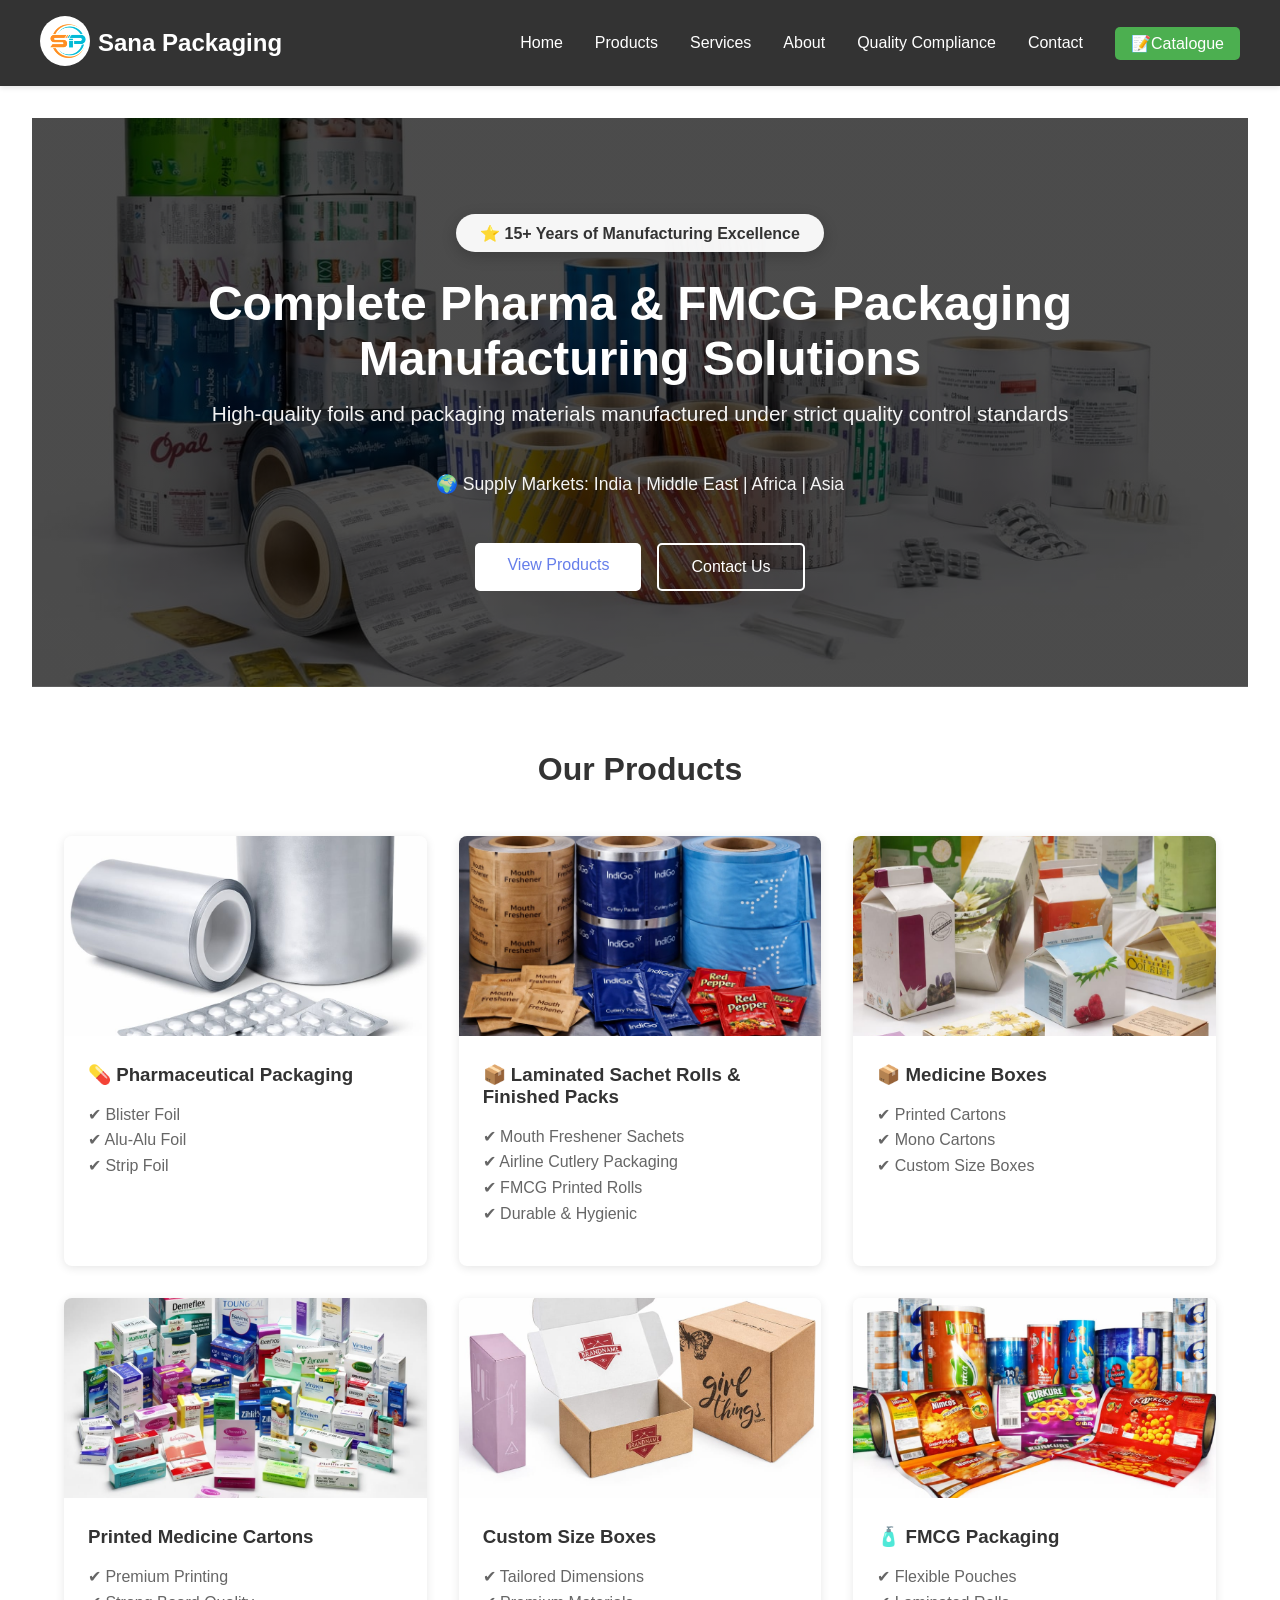
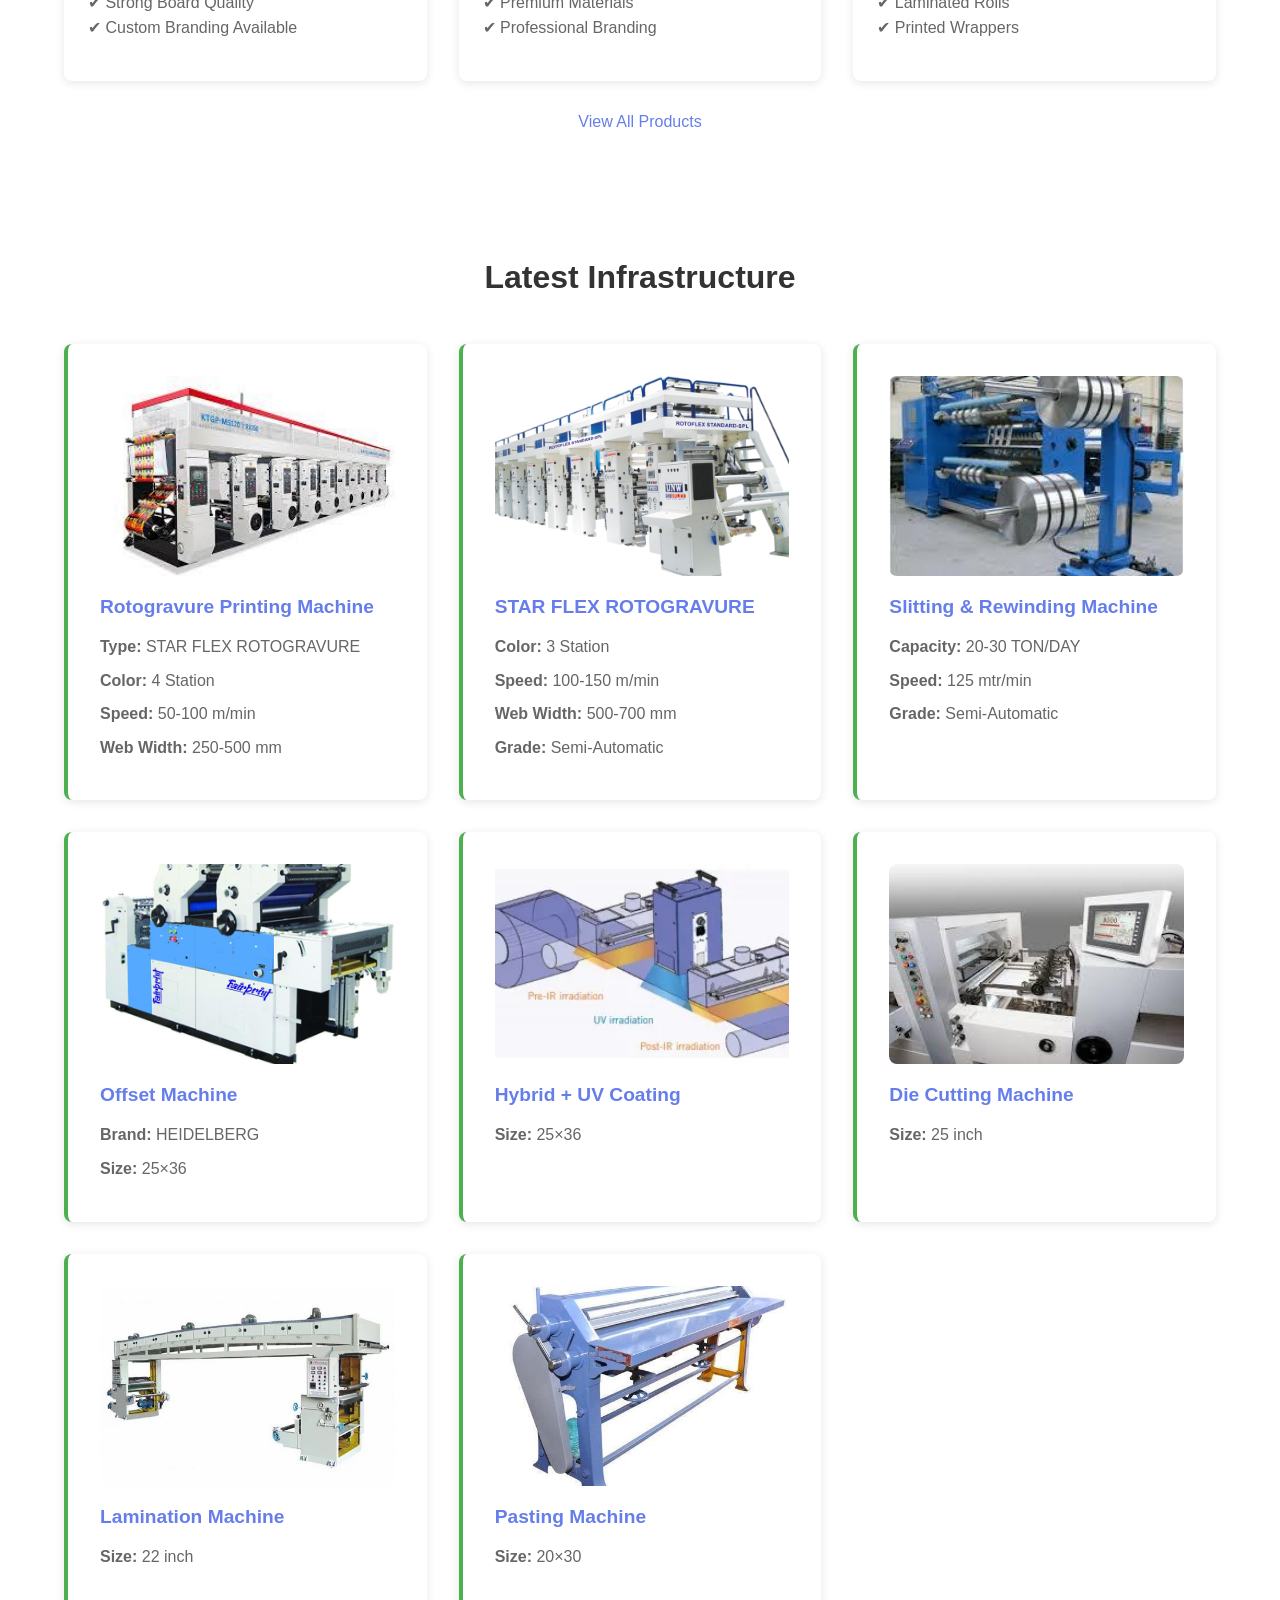
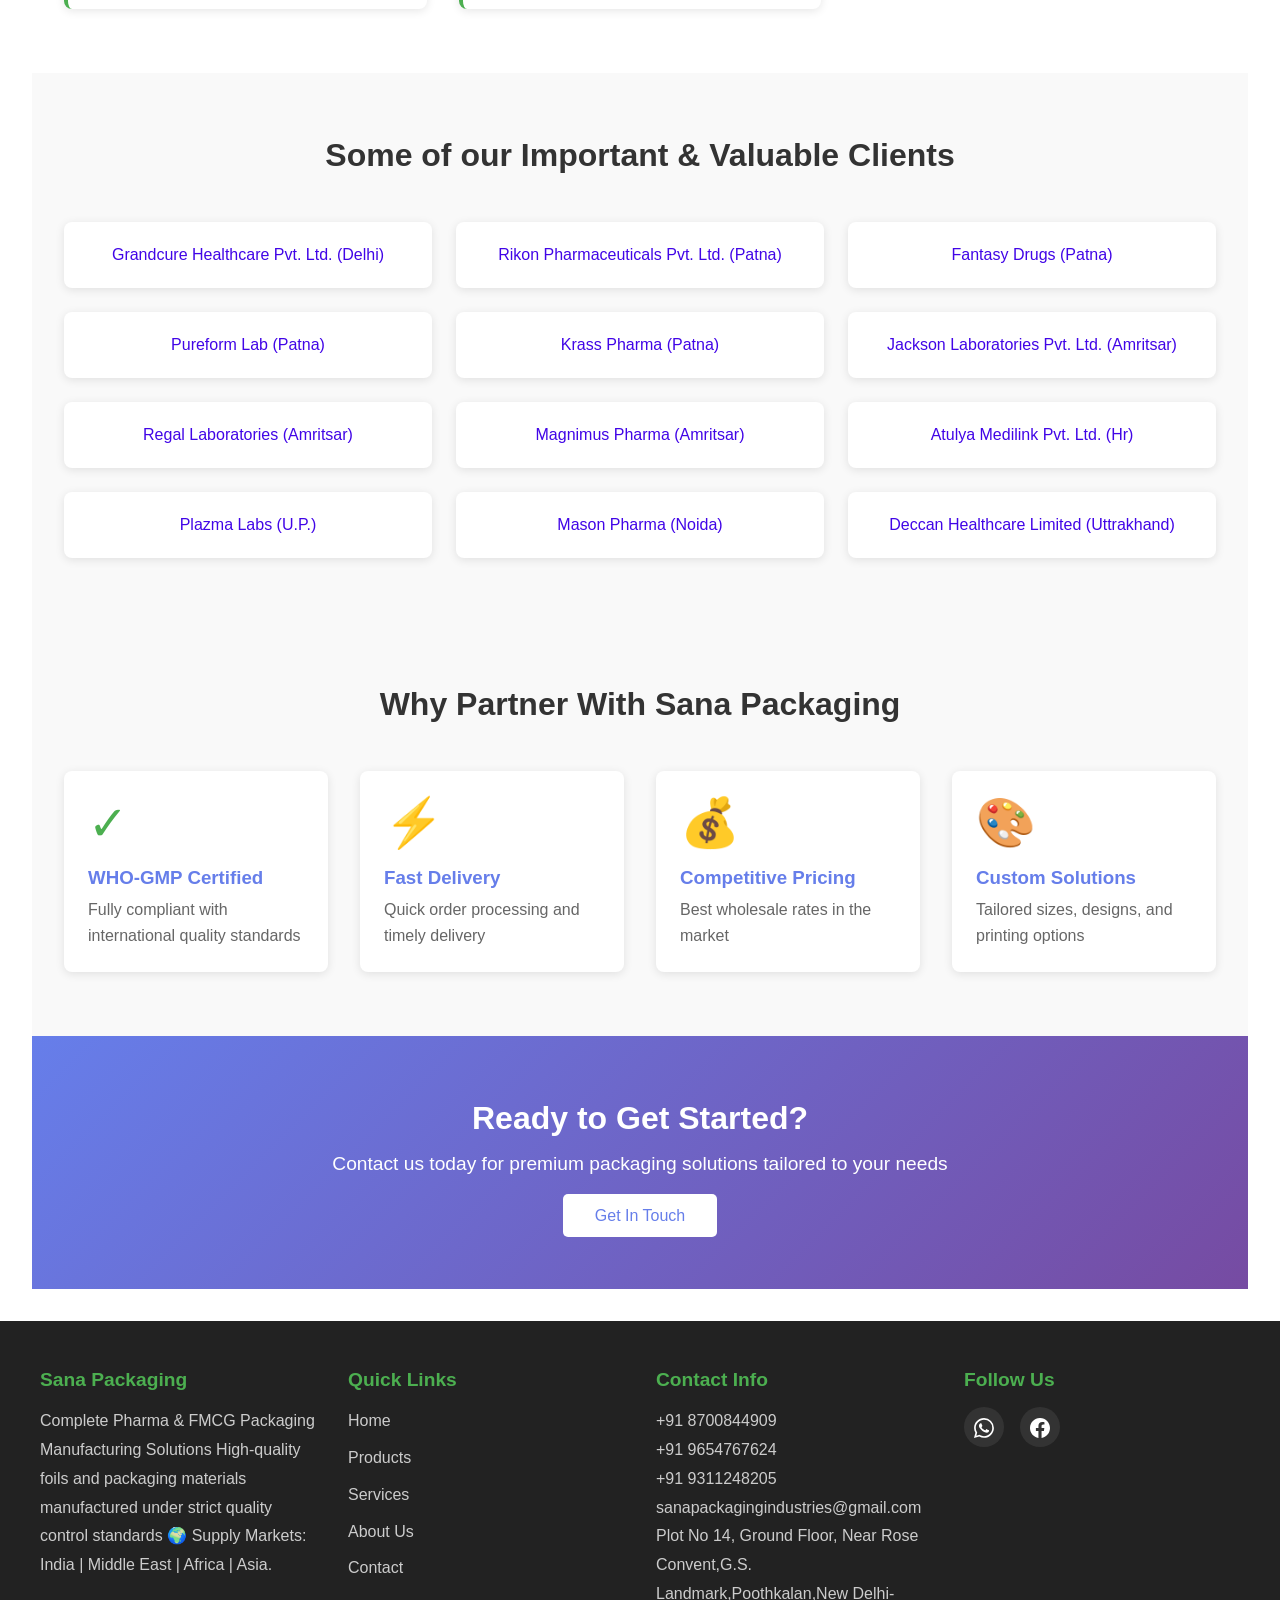
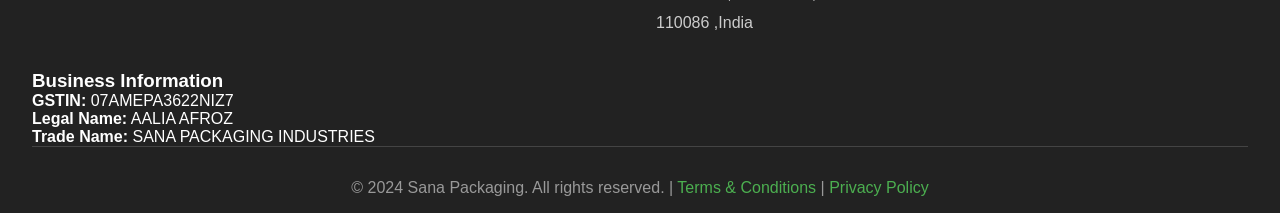
==== commit b4dd868b: "Add files via upload" ====
--- a/index.html
+++ b/index.html
@@ -303,6 +303,23 @@
                 </div>
             </div>
         </div>
+        <div class="footer-business-info">
+            <h3>Business Information</h3>
+            <div class="business-details">
+                <div class="business-detail-item">
+                    <strong>GSTIN:</strong>
+                    07ΑΜΕΡΑ3622NIZ7
+                </div>
+                <div class="business-detail-item">
+                    <strong>Legal Name:</strong>
+                    AALIA AFROZ
+                </div>
+                <div class="business-detail-item">
+                    <strong>Trade Name:</strong>
+                    SANA PACKAGING INDUSTRIES
+                </div>
+            </div>
+        </div>
         <div class="footer-bottom">
             <p>&copy; 2024 Sana Packaging. All rights reserved. | <a href="terms.html">Terms & Conditions</a> | <a
                     href="privacy.html">Privacy Policy</a></p>
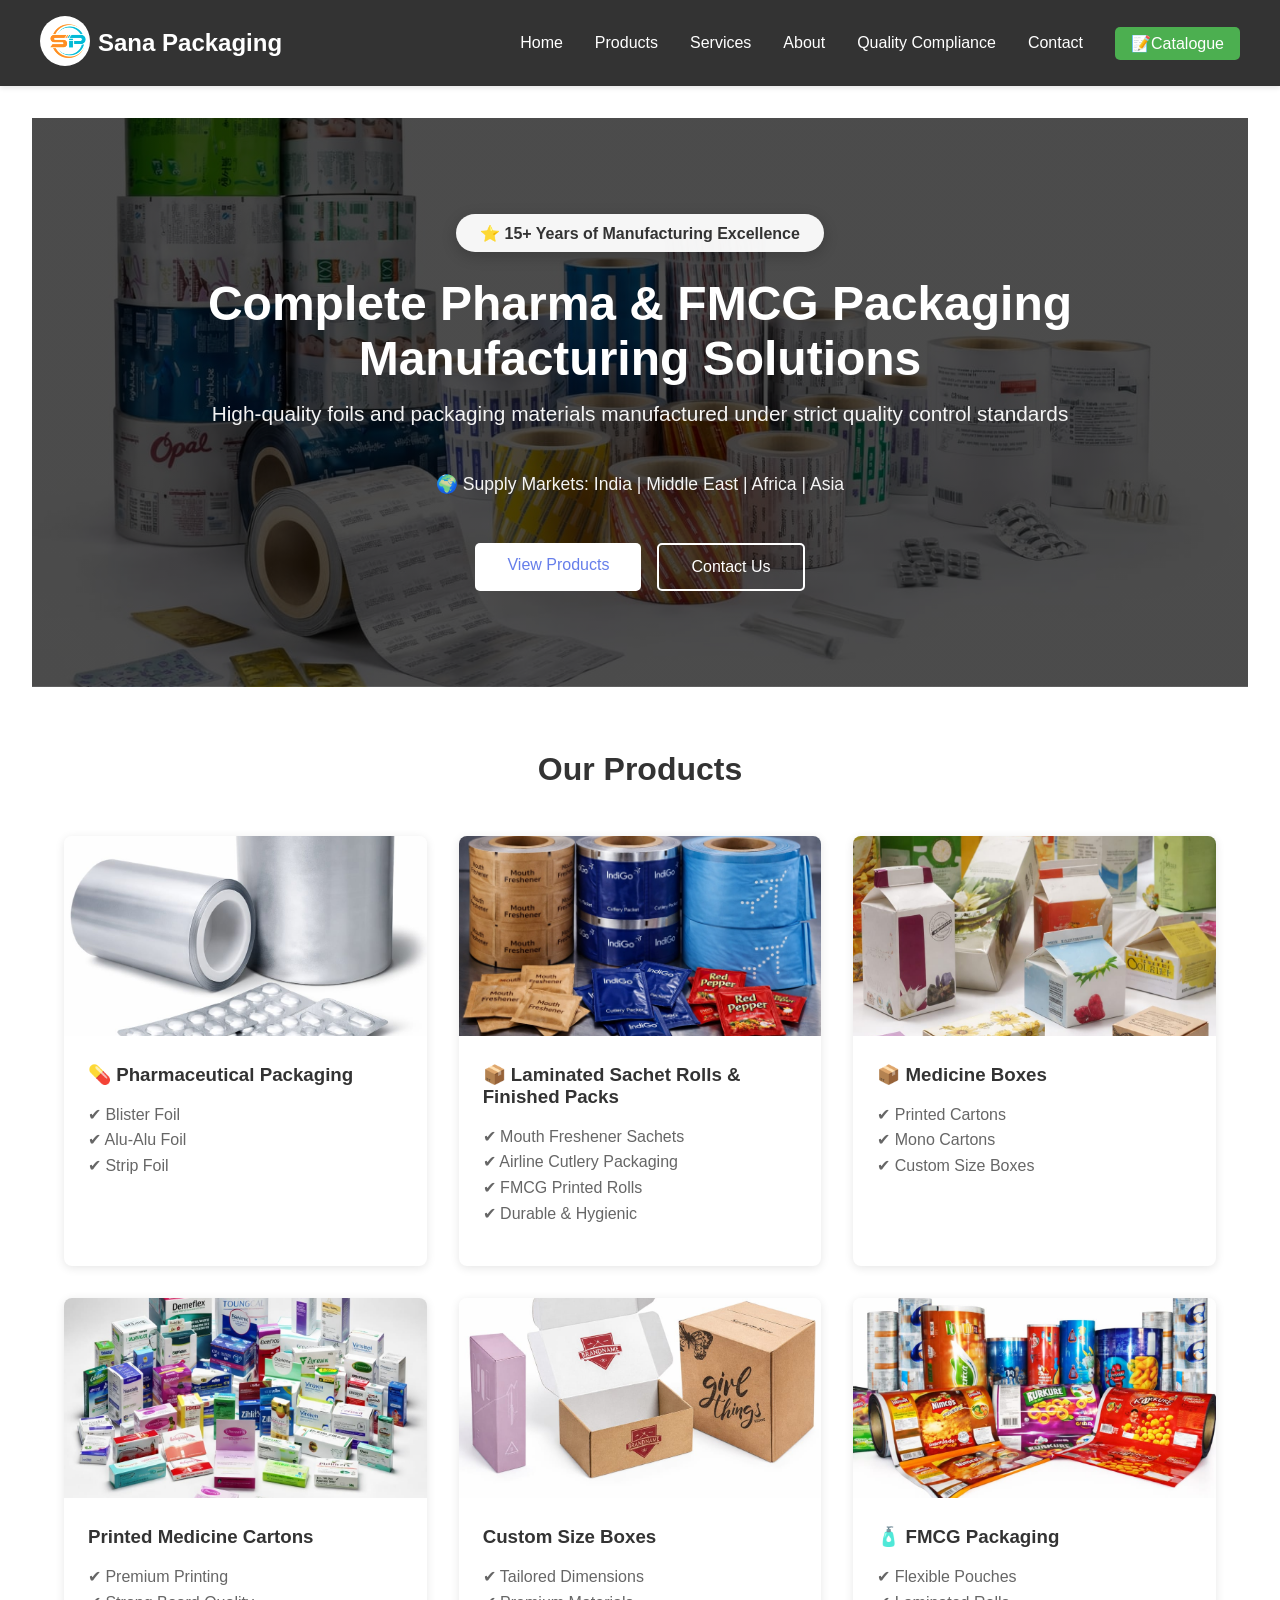
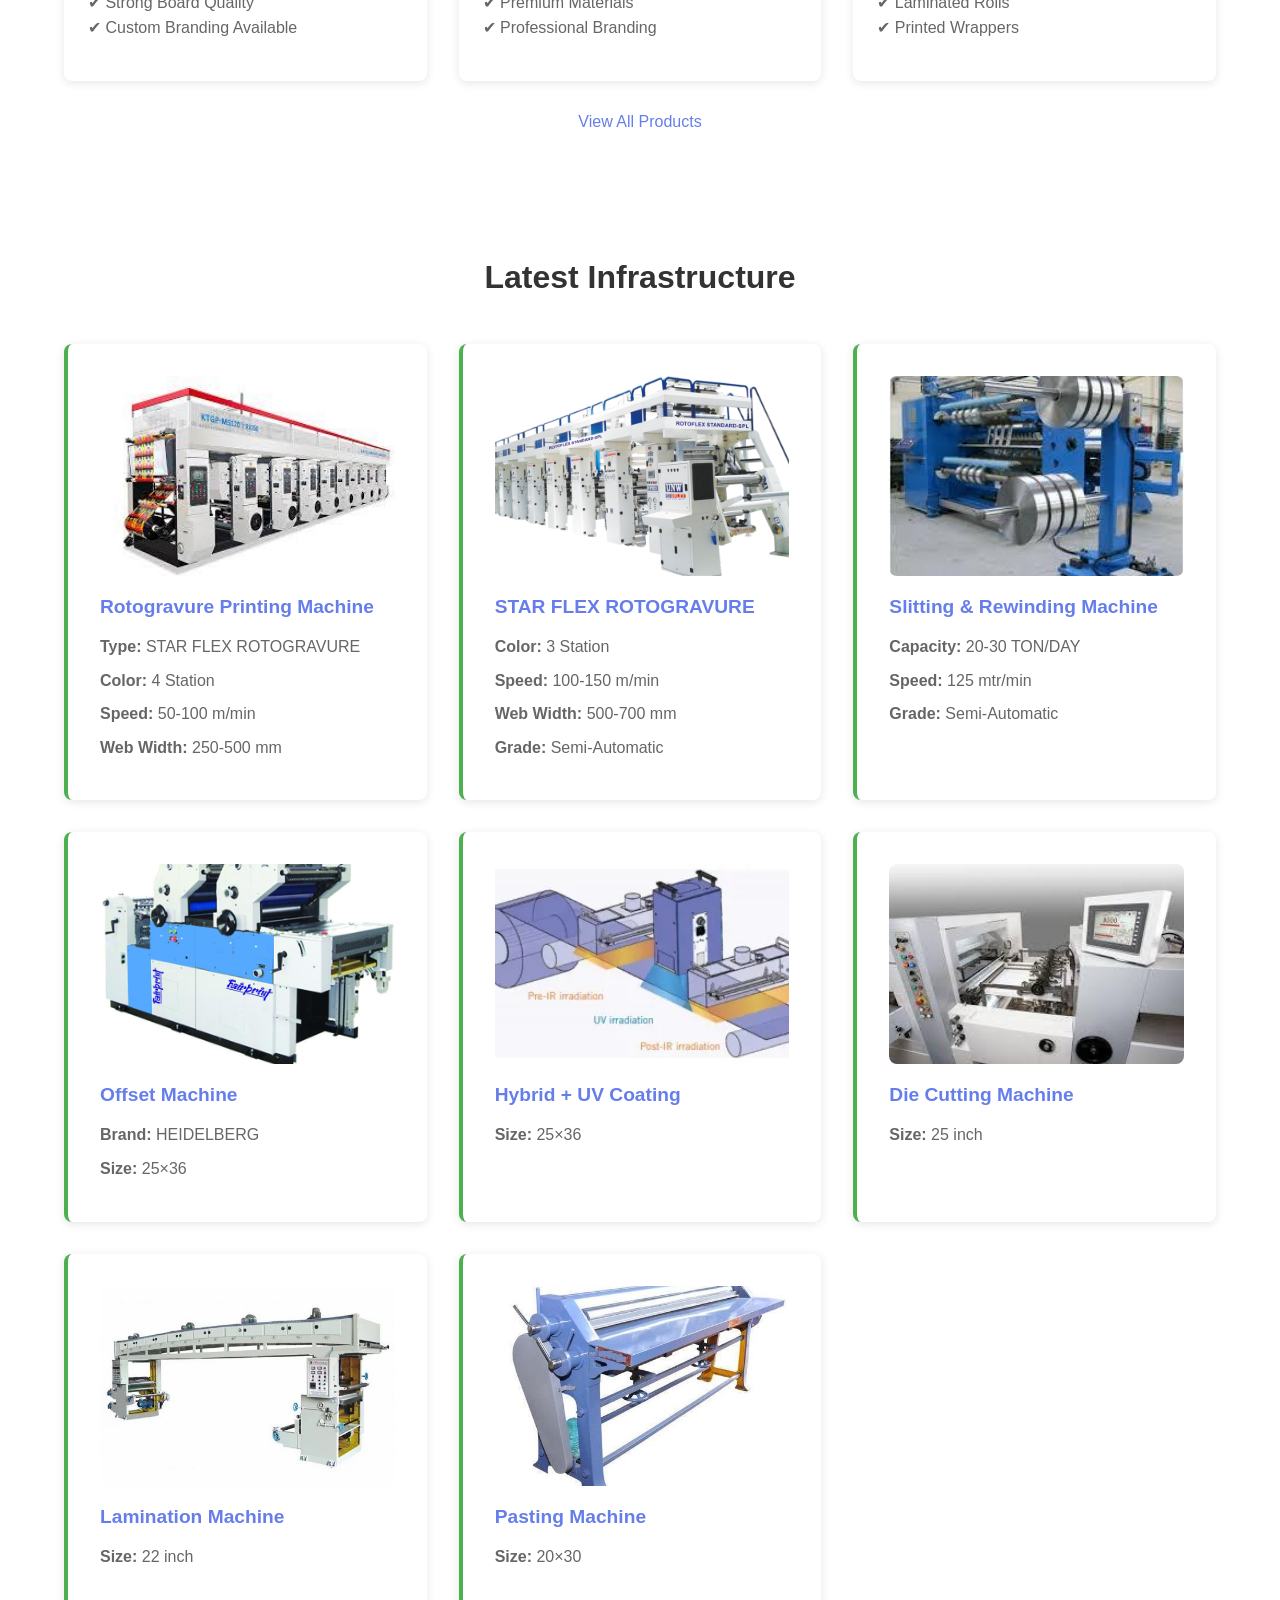
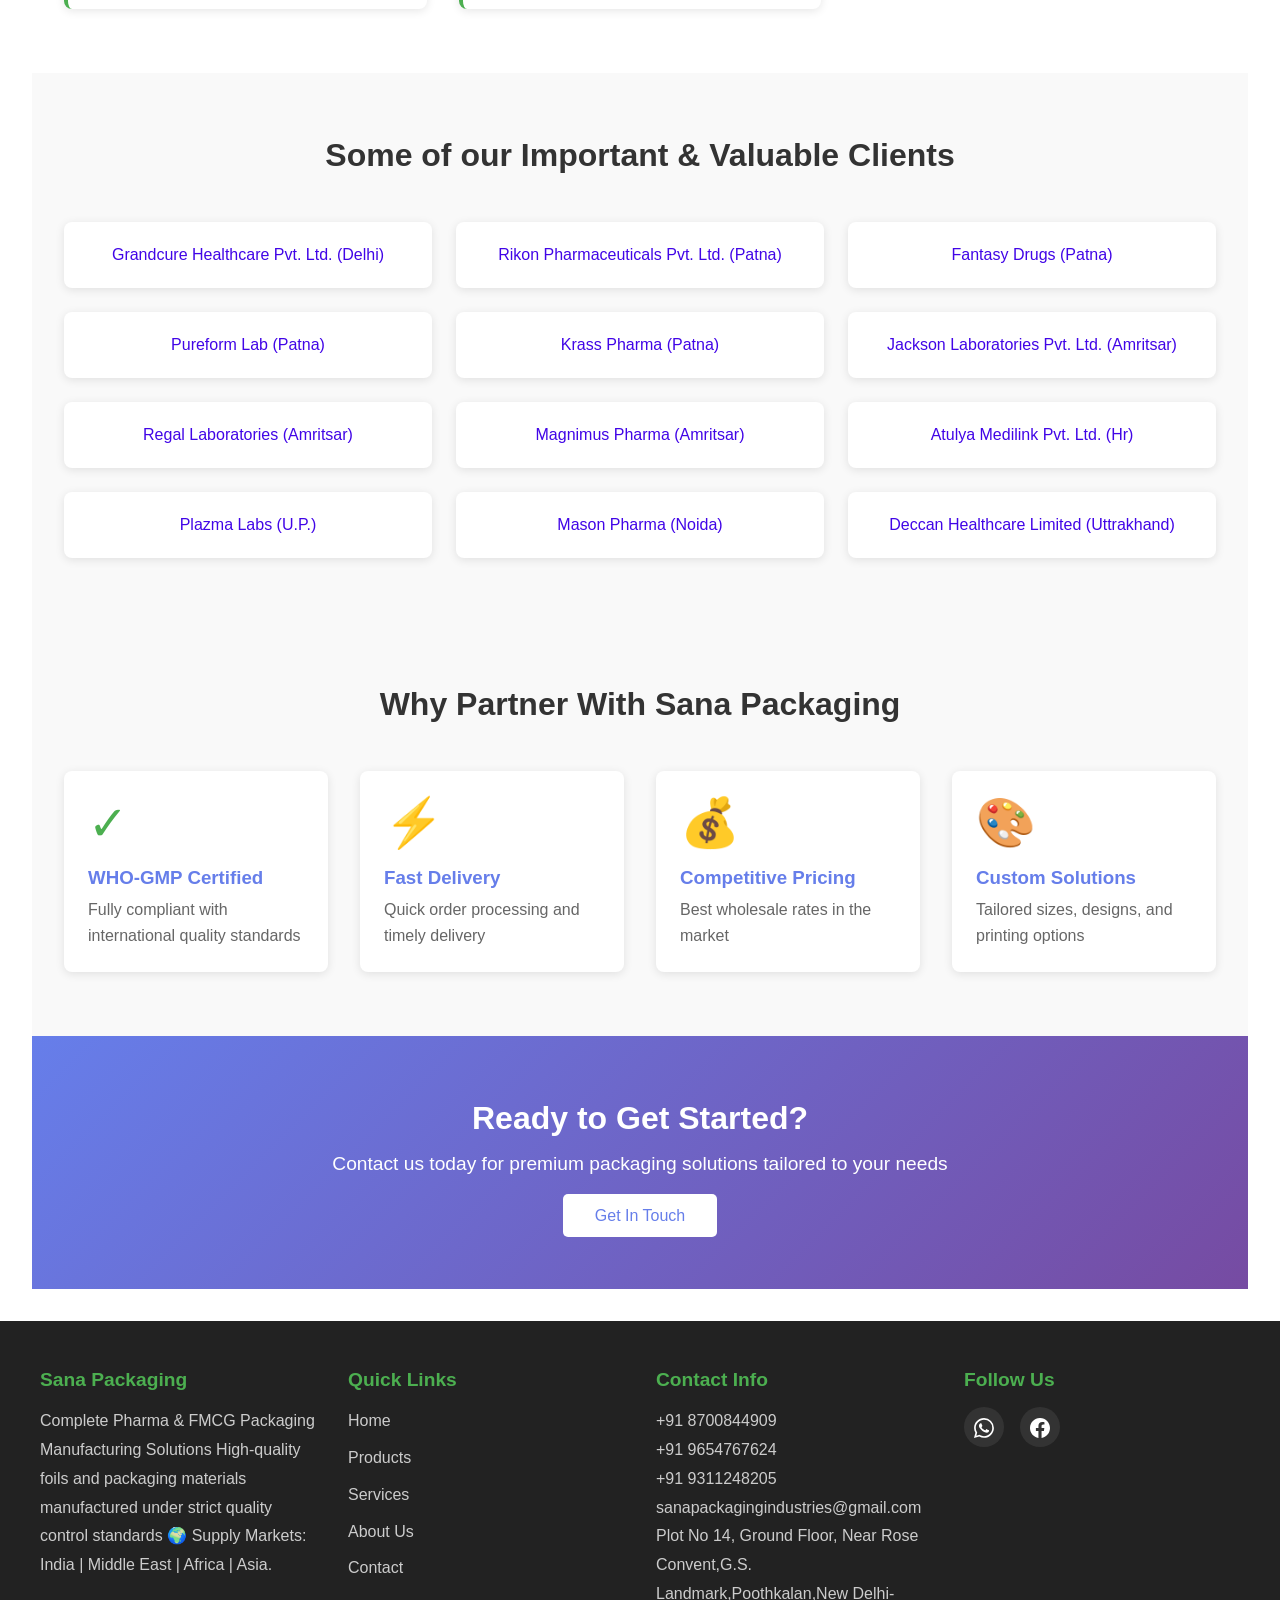
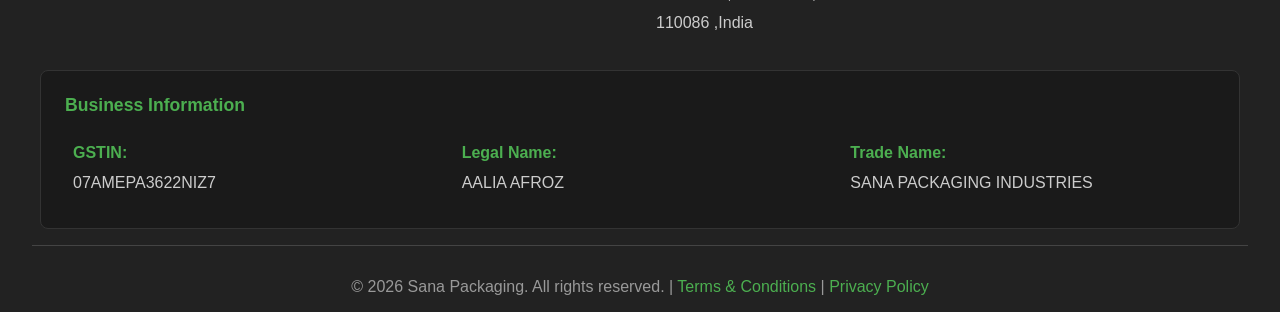
==== commit 3a1de665: "Update copyright year in footer to 2026" ====
--- a/index.html
+++ b/index.html
@@ -321,10 +321,10 @@
             </div>
         </div>
         <div class="footer-bottom">
-            <p>&copy; 2024 Sana Packaging. All rights reserved. | <a href="terms.html">Terms & Conditions</a> | <a
+            <p>&copy; 2026 Sana Packaging. All rights reserved. | <a href="terms.html">Terms & Conditions</a> | <a
                     href="privacy.html">Privacy Policy</a></p>
         </div>
     </footer>
 </body>
 
-</html>+</html>
--- a/css/main.css
+++ b/css/main.css
@@ -146,6 +146,39 @@
     vertical-align: middle;
 }
 
+.footer-business-info {
+    background: #1a1a1a;
+    padding: 1.5rem;
+    margin: 2rem auto 1rem;
+    max-width: 1200px;
+    border-radius: 8px;
+    border: 1px solid #333;
+}
+
+.footer-business-info h3 {
+    color: #4CAF50;
+    margin-bottom: 1rem;
+    font-size: 1.1rem;
+}
+
+.business-details {
+    display: grid;
+    grid-template-columns: repeat(auto-fit, minmax(250px, 1fr));
+    gap: 1rem;
+    color: #ccc;
+    line-height: 1.6;
+}
+
+.business-detail-item {
+    padding: 0.5rem;
+}
+
+.business-detail-item strong {
+    color: #4CAF50;
+    display: block;
+    margin-bottom: 0.3rem;
+}
+
 .footer-bottom {
     text-align: center;
     padding-top: 2rem;
@@ -224,6 +257,15 @@
         grid-template-columns: 1fr;
         gap: 1.5rem;
     }
+
+    .business-details {
+        grid-template-columns: 1fr;
+    }
+
+    .footer-business-info {
+        padding: 1rem;
+        margin: 1rem auto 0.5rem;
+    }
 }
 
 
--- a/css/style.css
+++ b/css/style.css
@@ -628,7 +628,29 @@
     font-size: 1.1rem;
     line-height: 1.8;
     max-width: 800px;
-    margin: 0 auto;
+    margin: 0 auto 2rem;
+}
+
+.certificate-download {
+    margin-top: 2rem;
+}
+
+.certificate-download .btn {
+    display: inline-block;
+    padding: 1rem 2.5rem;
+    font-size: 1.1rem;
+    background: #4CAF50;
+    color: white;
+    border-radius: 8px;
+    text-decoration: none;
+    transition: all 0.3s ease;
+    box-shadow: 0 4px 15px rgba(76, 175, 80, 0.3);
+}
+
+.certificate-download .btn:hover {
+    background: #45a049;
+    transform: translateY(-2px);
+    box-shadow: 0 6px 20px rgba(76, 175, 80, 0.4);
 }
 
 @media (max-width: 768px) {
@@ -701,6 +723,13 @@
 
     .cert-hero h1 {
         font-size: 2rem;
+    }
+
+    .certificate-download .btn {
+        padding: 0.8rem 1.5rem;
+        font-size: 1rem;
+        width: 100%;
+        max-width: 300px;
     }
 }
 
